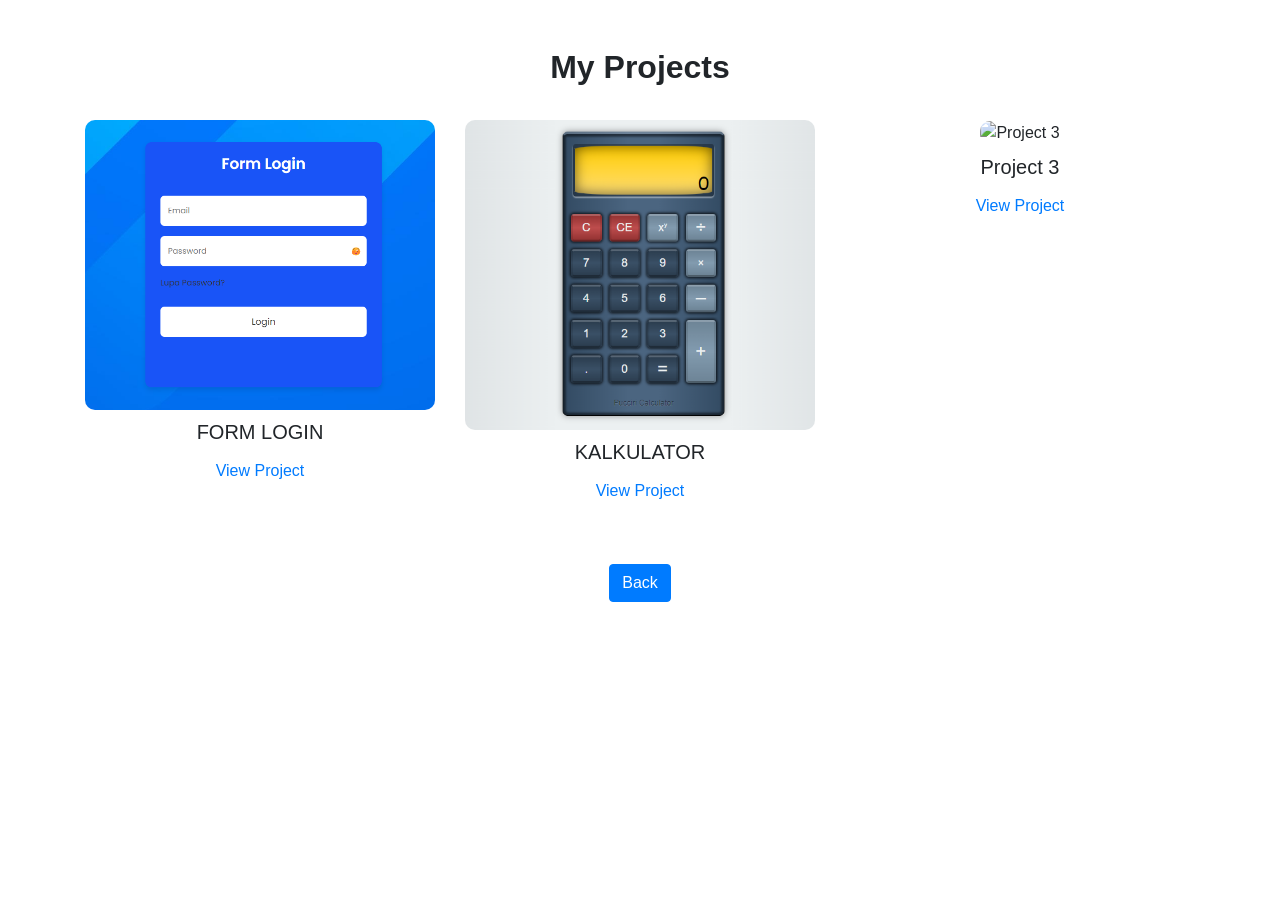
==== projects/projects.html @ 73f49957 "Add files via upload" ====
<!DOCTYPE html>
<html lang="en">
<head>
  <meta charset="UTF-8">
  <meta name="viewport" content="width=device-width, initial-scale=1.0">
  <title>Your Projects</title>
  <link rel="stylesheet" href="projects.css">
  <link rel="stylesheet" href="https://maxcdn.bootstrapcdn.com/bootstrap/4.5.2/css/bootstrap.min.css">
</head>
<body>

<!-- Project Section -->
<div class="container mt-5">
  <h2 class="text-center mb-4">My Projects</h2>
  <div class="row">
    <!-- First Project: FORM LOGIN -->
    <div class="col-md-4 text-center project">
      <img src="ss project/form-login.png" alt="Form Login" class="project-img" data-toggle="modal" data-target="#projectModal" data-img-src="ss project/form-login.png">
      <h5>FORM LOGIN</h5>
      <a href="form login/index.html" target="_blank" class="btn btn-link">View Project</a>
    </div>
    <!-- Second Project: KALKULATOR -->
    <div class="col-md-4 text-center project">
      <img src="ss project/Kalkulator.png" alt="Kalkulator" class="project-img" data-toggle="modal" data-target="#projectModal" data-img-src="ss project/Kalkulator.png">
      <h5>KALKULATOR</h5>
      <a href="kalkulator/index.html" target="_blank" class="btn btn-link">View Project</a>
    </div>
    <!-- Third Project -->
    <div class="col-md-4 text-center project">
      <img src="images/project3.jpg" alt="Project 3" class="project-img" data-toggle="modal" data-target="#projectModal" data-img-src="images/project3.jpg">
      <h5>Project 3</h5>
      <a href="projects/project3/index.html" target="_blank" class="btn btn-link">View Project</a>
    </div>
  </div>
  <!-- Back Button -->
  <div class="text-center mt-4">
    <button class="btn btn-primary" id="backButton">Back</button>
  </div>
</div>

<!-- Modal for showing project image -->
<div class="modal fade" id="projectModal" tabindex="-1" role="dialog" aria-labelledby="projectModalLabel" aria-hidden="true">
  <div class="modal-dialog modal-dialog-centered modal-lg" role="document">
    <div class="modal-content">
      <div class="modal-header">
        <h5 class="modal-title" id="projectModalLabel">Project Image</h5>
        <button type="button" class="close" data-dismiss="modal" aria-label="Close">
          <span aria-hidden="true">&times;</span>
        </button>
      </div>
      <div class="modal-body">
        <img id="modalImage" src="" alt="Project" class="img-fluid">
      </div>
    </div>
  </div>
</div>

<script src="https://code.jquery.com/jquery-3.5.1.slim.min.js"></script>
<script src="https://cdn.jsdelivr.net/npm/@popperjs/core@2.5.2/dist/umd/popper.min.js"></script>
<script src="https://maxcdn.bootstrapcdn.com/bootstrap/4.5.2/js/bootstrap.min.js"></script>
<script src="projects.js"></script>

</body>
</html>
---- projects/projects.css ----
/* Style untuk proyek */
.project-img {
    width: 100%;
    height: auto; /* Memastikan gambar tetap proporsional */
    object-fit: cover; /* Menyesuaikan gambar sesuai dengan ukuran yang ada tanpa merusak proporsi */
    border-radius: 10px; /* Memberikan sedikit lengkungan pada sudut gambar */
    transition: transform 0.3s ease-in-out; /* Menambahkan animasi ketika gambar di-hover */
  }
  
  .project {
    margin-bottom: 20px;
    padding: 10px;
    transition: transform 0.3s ease-in-out; /* Animasi pada kontainer saat di-hover */
  }
  
  .project:hover img {
    transform: scale(1.05); /* Zoom-in gambar ketika di-hover */
  }
  
  .project:hover {
    transform: translateY(-10px); /* Efek hover mengangkat kotak proyek */
    box-shadow: 0 4px 15px rgba(0, 0, 0, 0.2); /* Menambahkan bayangan saat di-hover */
  }
  
  .text-center h5, .text-center p {
    margin-top: 10px;
  }
  
  .container h2 {
    font-size: 2rem;
    font-weight: bold;
    margin-bottom: 30px;
  }
  
  .btn-link {
    color: #007bff; /* Warna tautan */
  }
  
  .btn-link:hover {
    text-decoration: underline; /* Garis bawah saat hover */
  }
  
  .btn-primary {
    padding: 10px 20px;
    font-size: 16px;
  }
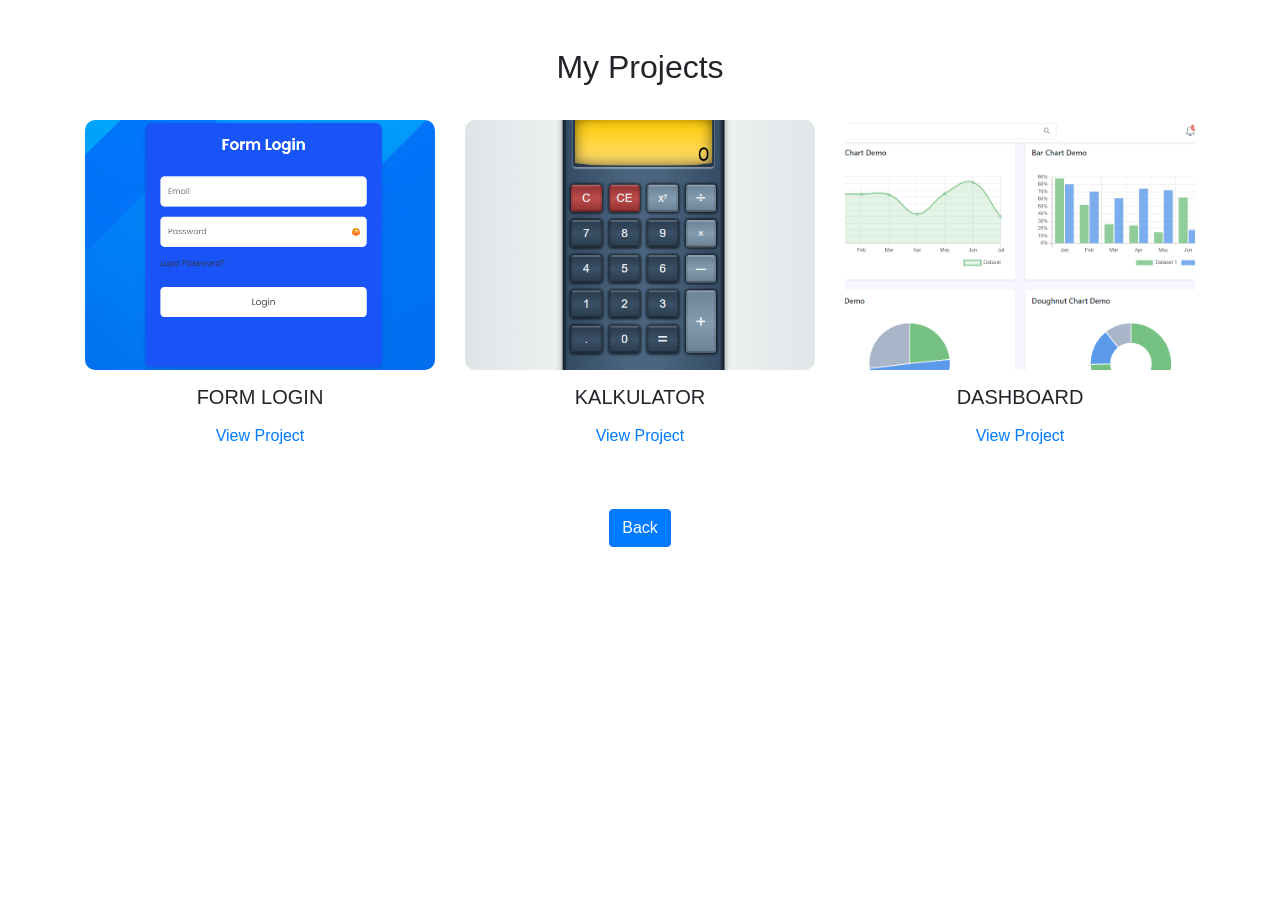
==== commit 79f30bfc: "Add files via upload" ====
--- a/projects/projects.html
+++ b/projects/projects.html
@@ -27,9 +27,9 @@
     </div>
     <!-- Third Project -->
     <div class="col-md-4 text-center project">
-      <img src="images/project3.jpg" alt="Project 3" class="project-img" data-toggle="modal" data-target="#projectModal" data-img-src="images/project3.jpg">
-      <h5>Project 3</h5>
-      <a href="projects/project3/index.html" target="_blank" class="btn btn-link">View Project</a>
+      <img src="ss project/dashboard.png" alt="Project 3" class="project-img" data-toggle="modal" data-target="#projectModal" data-img-src="images/project3.jpg">
+      <h5>DASHBOARD</h5>
+      <a href="Dashboard/index.html" target="_blank" class="btn btn-link">View Project</a>
     </div>
   </div>
   <!-- Back Button -->
--- a/projects/projects.css
+++ b/projects/projects.css
@@ -1,47 +1,39 @@
-/* Style untuk proyek */
 .project-img {
-    width: 100%;
-    height: auto; /* Memastikan gambar tetap proporsional */
-    object-fit: cover; /* Menyesuaikan gambar sesuai dengan ukuran yang ada tanpa merusak proporsi */
-    border-radius: 10px; /* Memberikan sedikit lengkungan pada sudut gambar */
-    transition: transform 0.3s ease-in-out; /* Menambahkan animasi ketika gambar di-hover */
-  }
-  
-  .project {
-    margin-bottom: 20px;
-    padding: 10px;
-    transition: transform 0.3s ease-in-out; /* Animasi pada kontainer saat di-hover */
-  }
-  
-  .project:hover img {
-    transform: scale(1.05); /* Zoom-in gambar ketika di-hover */
-  }
-  
-  .project:hover {
-    transform: translateY(-10px); /* Efek hover mengangkat kotak proyek */
-    box-shadow: 0 4px 15px rgba(0, 0, 0, 0.2); /* Menambahkan bayangan saat di-hover */
-  }
-  
-  .text-center h5, .text-center p {
-    margin-top: 10px;
-  }
-  
-  .container h2 {
-    font-size: 2rem;
-    font-weight: bold;
-    margin-bottom: 30px;
-  }
-  
-  .btn-link {
-    color: #007bff; /* Warna tautan */
-  }
-  
-  .btn-link:hover {
-    text-decoration: underline; /* Garis bawah saat hover */
-  }
-  
-  .btn-primary {
-    padding: 10px 20px;
-    font-size: 16px;
-  }
-  +  width: 100%;
+  height: 250px; /* Tinggi tetap untuk memastikan semua gambar seragam */
+  object-fit: cover;
+  border-radius: 10px;
+  transition: transform 0.3s ease-in-out;
+}
+
+.project {
+  display: flex;
+  flex-direction: column;
+  justify-content: space-between;
+  align-items: center;
+  margin-bottom: 20px;
+  padding: 10px;
+  transition: transform 0.3s ease-in-out;
+  min-height: 350px; /* Pastikan tinggi minimum seragam */
+}
+
+.text-center h5 {
+  margin-top: 15px;
+  font-size: 1.25rem;
+  text-align: center;
+}
+
+.text-center p {
+  margin-top: 5px;
+  font-size: 1rem;
+  text-align: center;
+}
+
+.project:hover img {
+  transform: scale(1.05);
+}
+
+.project:hover {
+  transform: translateY(-10px);
+  box-shadow: 0 4px 15px rgba(0, 0, 0, 0.2);
+}
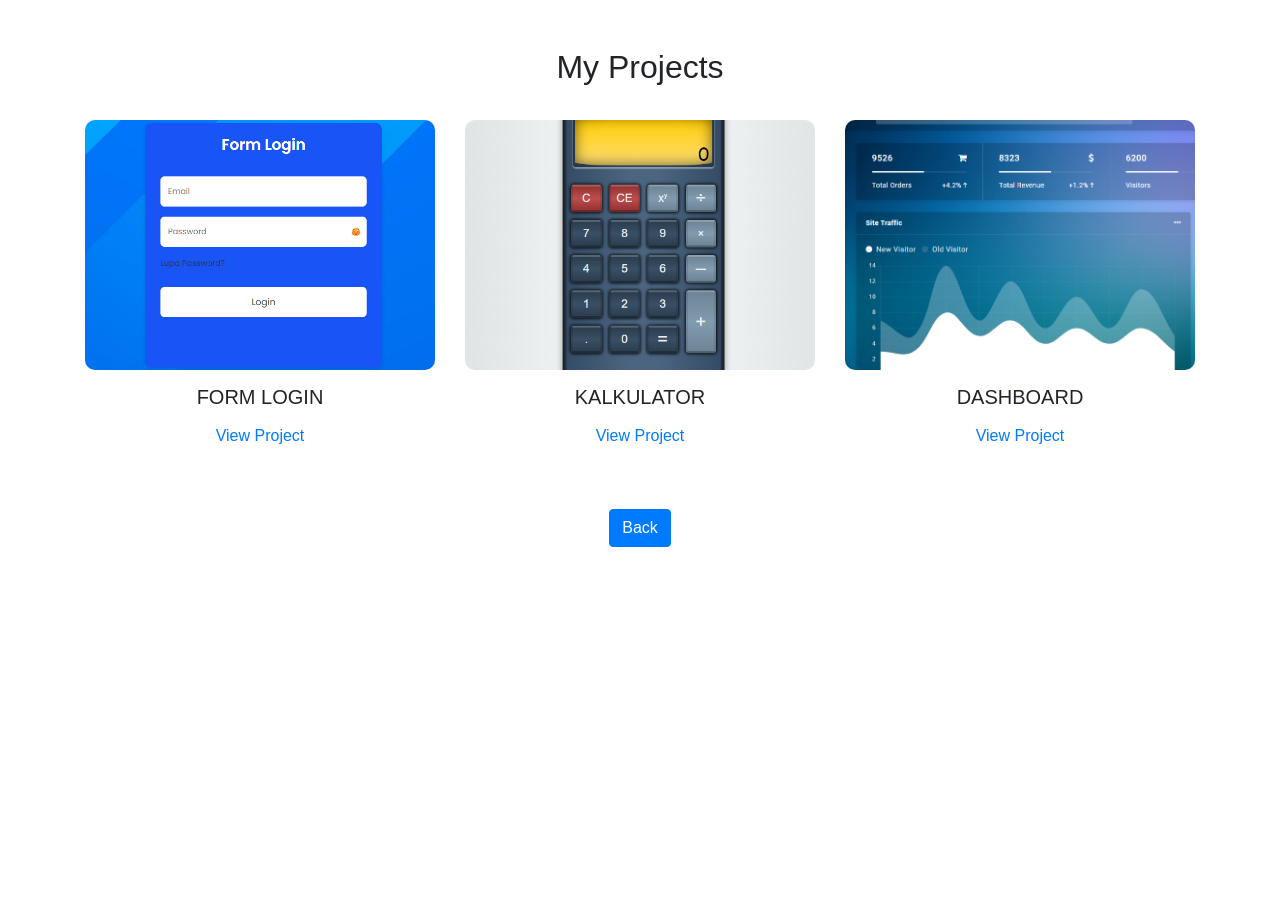
==== commit 37609260: "Update projects.html" ====
--- a/projects/projects.html
+++ b/projects/projects.html
@@ -29,7 +29,7 @@
     <div class="col-md-4 text-center project">
       <img src="ss project/dashboard.png" alt="Project 3" class="project-img" data-toggle="modal" data-target="#projectModal" data-img-src="images/project3.jpg">
       <h5>DASHBOARD</h5>
-      <a href="Dashboard/index.html" target="_blank" class="btn btn-link">View Project</a>
+      <a href="dashboard/index.html" target="_blank" class="btn btn-link">View Project</a>
     </div>
   </div>
   <!-- Back Button -->
